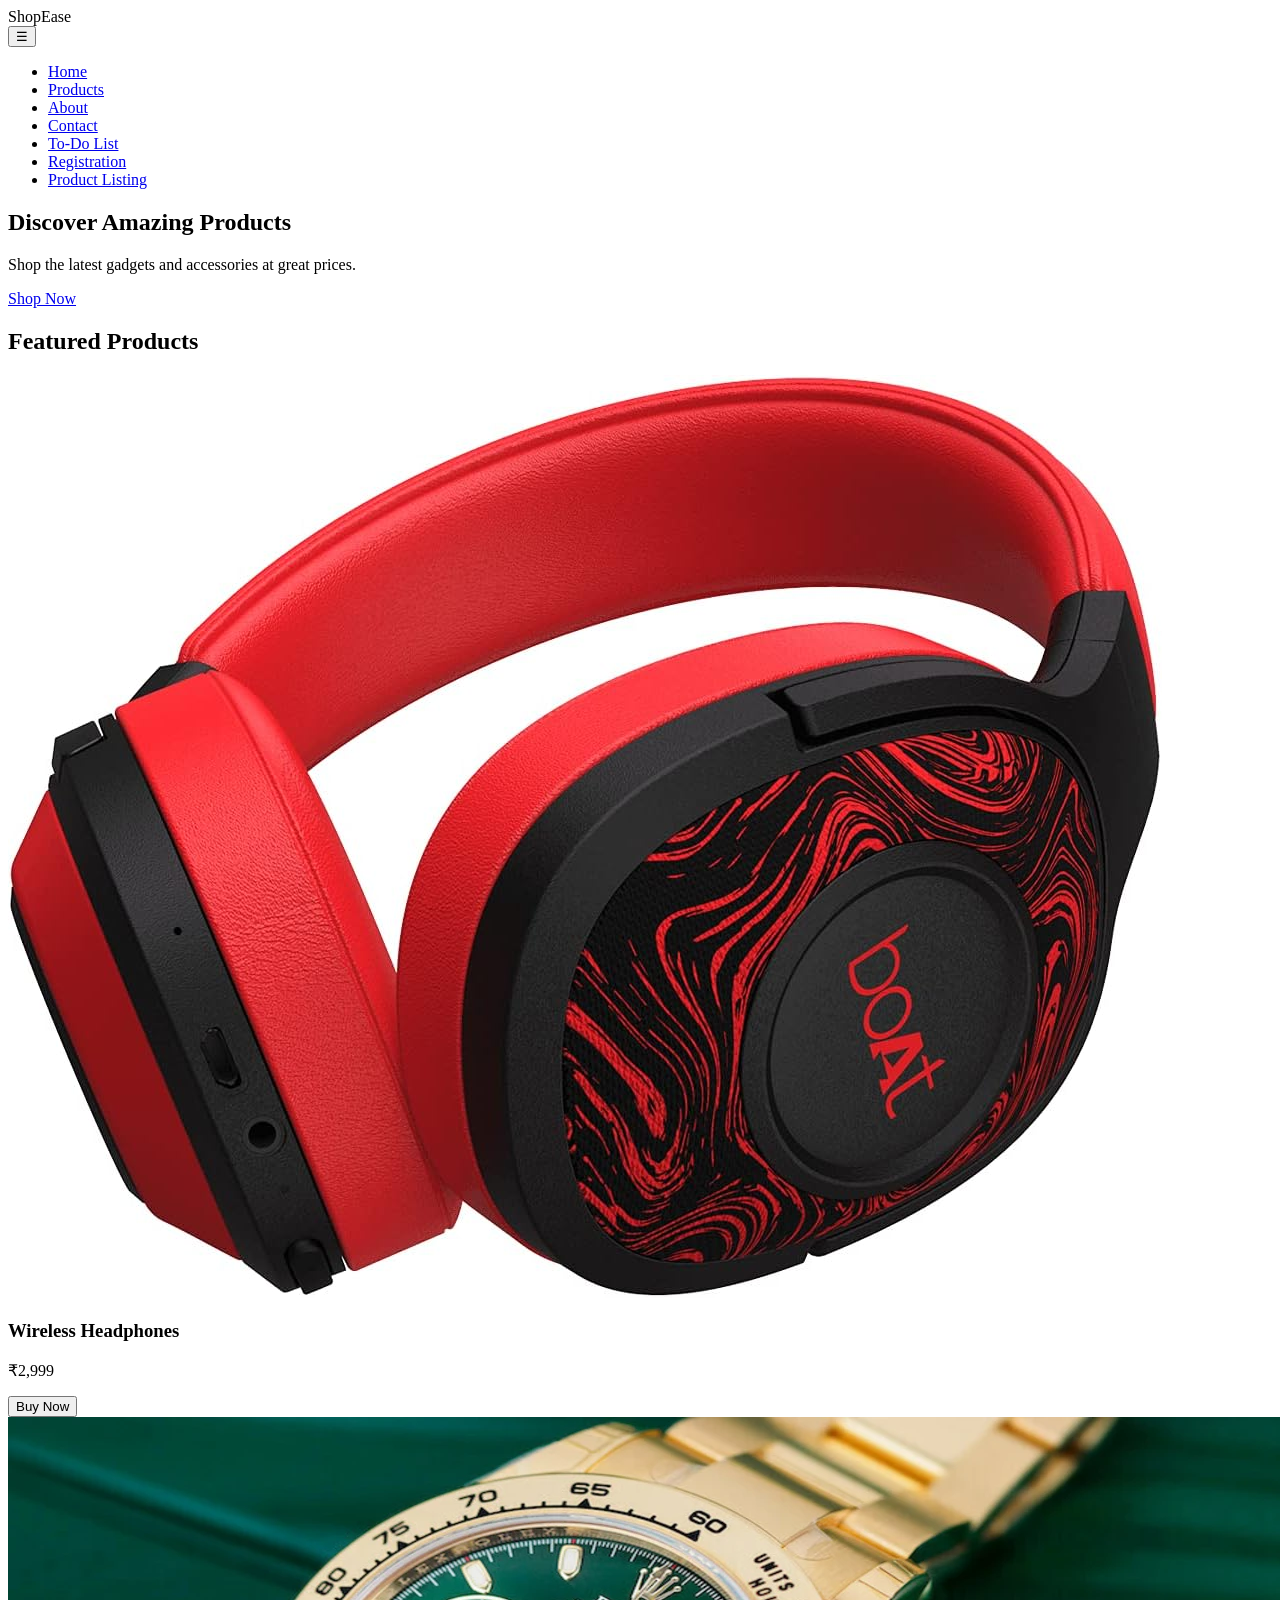
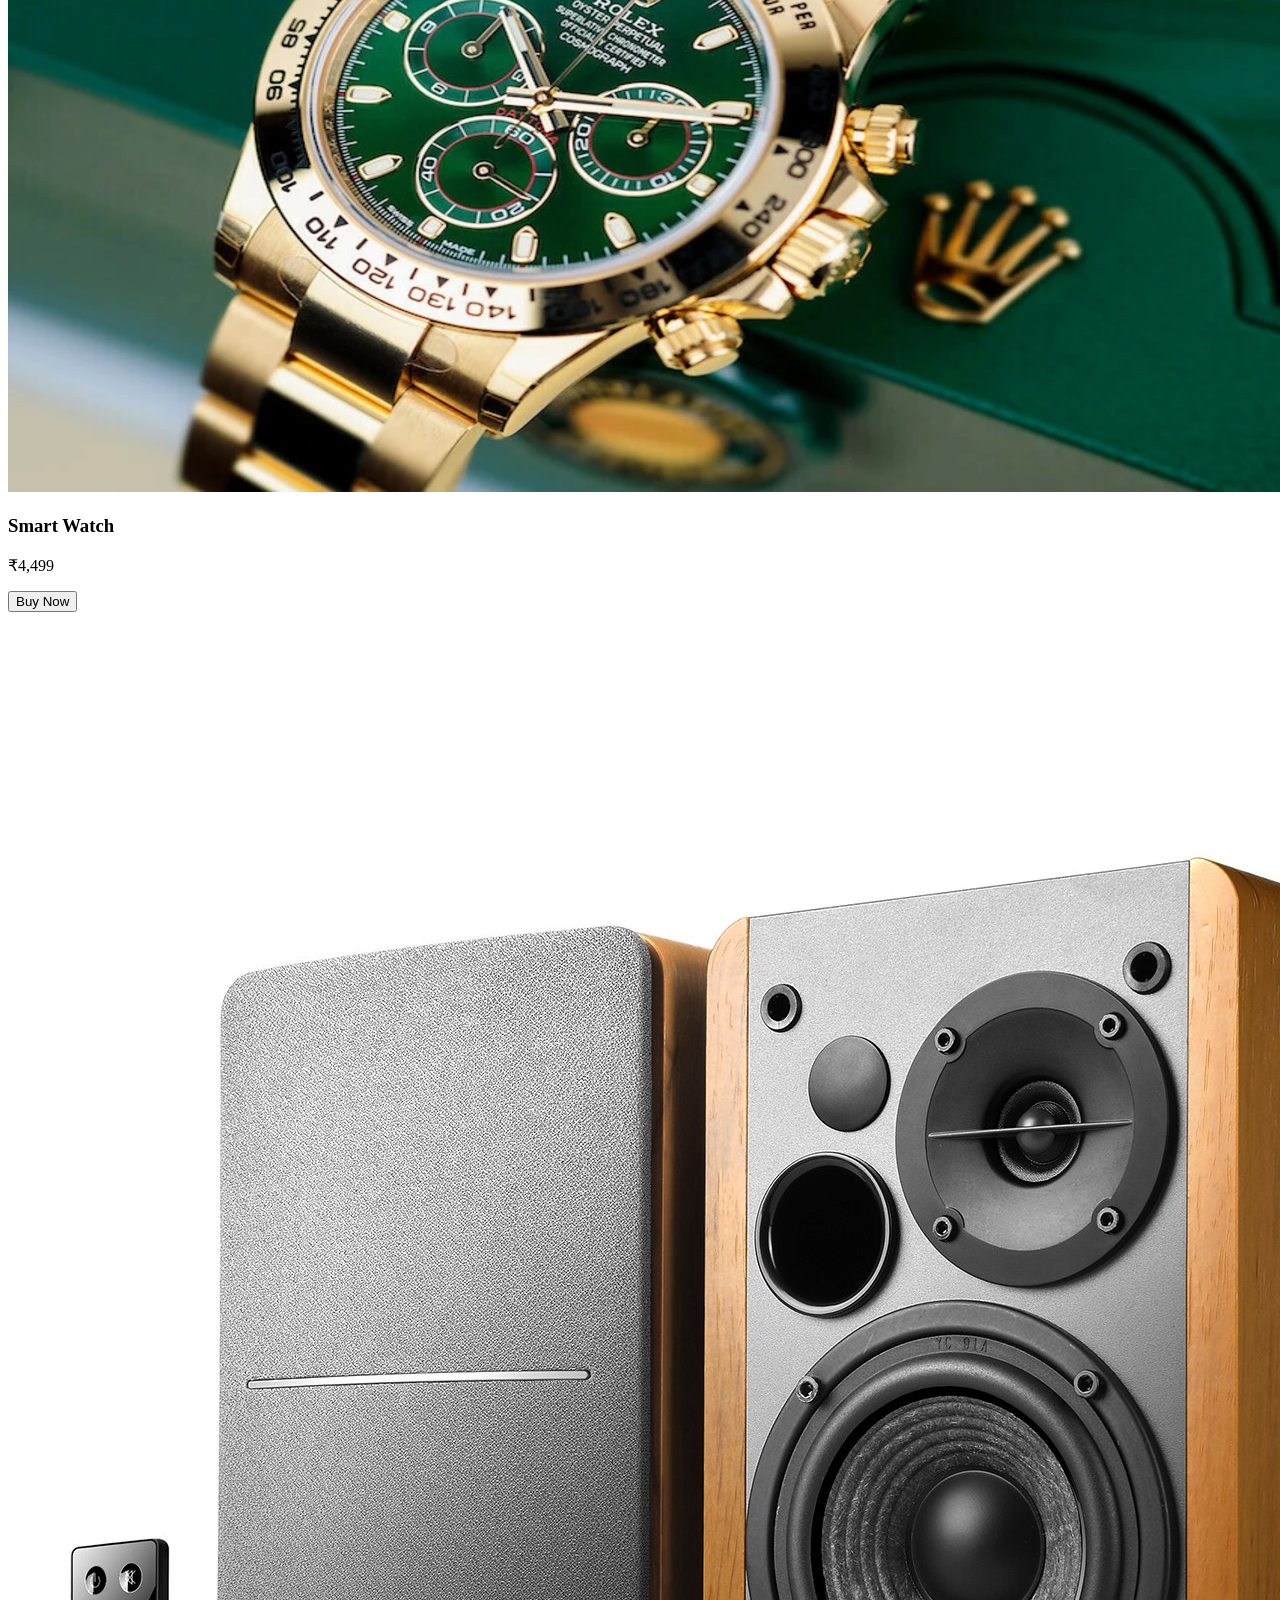
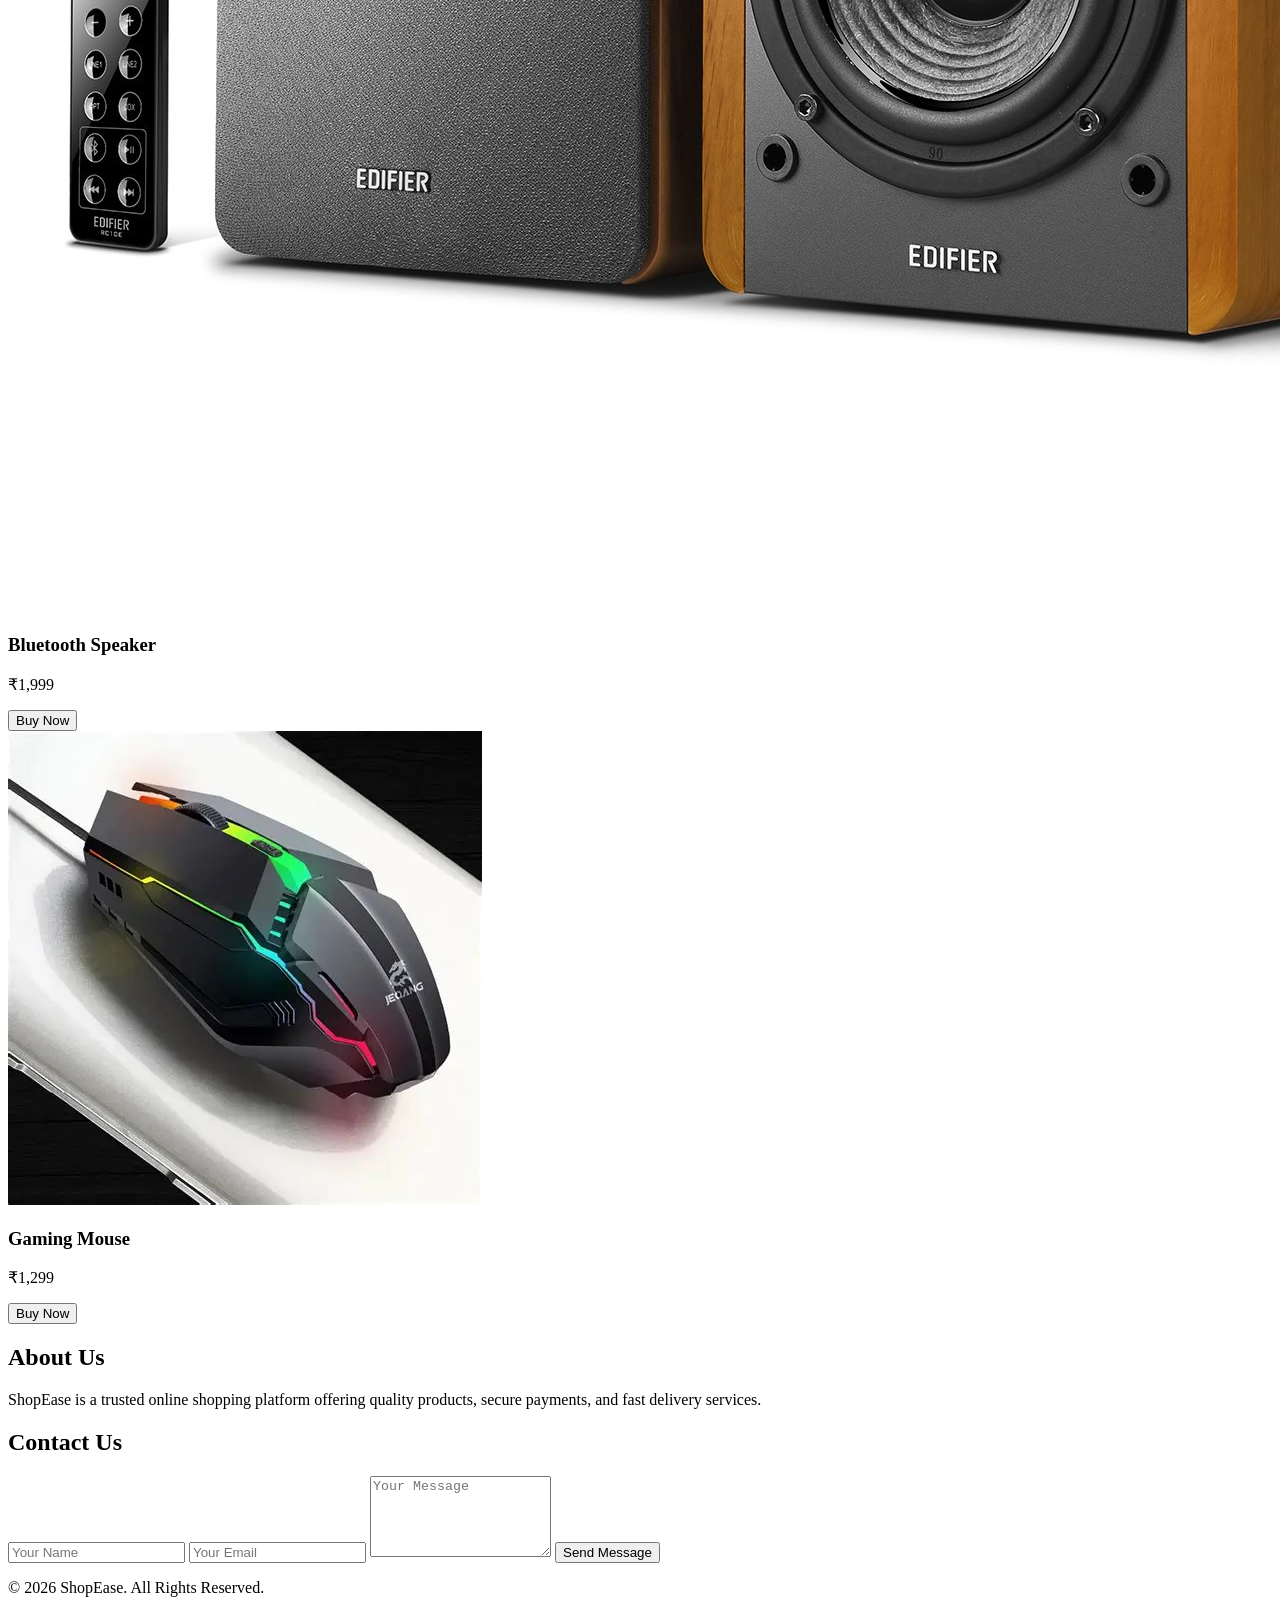
==== index.html @ f372c489 "Rename Page.html to index.html" ====
<!DOCTYPE html>
<html lang="en">
<head>
    <meta charset="UTF-8">
    <meta name="viewport" content="width=device-width, initial-scale=1.0">
    <title>ShopEase</title>
    <link rel="stylesheet" href="style.css">
</head>
<body>

    <!-- Header -->
    <header>
        <div class="logo">ShopEase</div>

        <button class="menu-btn">☰</button>

        <nav>
            <ul class="nav-links">
                <li><a href="#home">Home</a></li>
                <li><a href="#products">Products</a></li>
                <li><a href="#about">About</a></li>
                <li><a href="#contact">Contact</a></li>
                 <li><a href="Todo.html" class="todo-btn" >To-Do List</a></li><!--target="_blank" use
                 when we new tab serate tab for this -->
                <li><a href="register.html" class="register-btn">Registration</a></li>
                <li><a href="product.html" class="register-btn">Product Listing</a></li>
            </ul>
        </nav>
    </header>

    <!-- Hero Section -->
    <section class="hero" id="home">
        <h1>Discover Amazing Products</h1>
        <p>Shop the latest gadgets and accessories at great prices.</p>
        <a href="#products" class="btn">Shop Now</a>
    </section>

    <!-- Featured Products -->
    <section class="products" id="products">
        <h2>Featured Products</h2>

        <div class="product-grid">

            <div class="card">
                <img src="headphone.jpg">
                <h3>Wireless Headphones</h3>
                <p>₹2,999</p>
                <button>Buy Now</button>
            </div>

            <div class="card">
                <img src="watch.webp" alt="Watch">
                <h3>Smart Watch</h3>
                <p>₹4,499</p>
                <button>Buy Now</button>
            </div>

            <div class="card">
                <img src="speaker.jpg" alt="Speaker">
                <h3>Bluetooth Speaker</h3>
                <p>₹1,999</p>
                <button>Buy Now</button>
            </div>

            <div class="card">
                <img src="mouse.webp" alt="Mouse">
                <h3>Gaming Mouse</h3>
                <p>₹1,299</p>
                <button>Buy Now</button>
            </div>

        </div>
    </section>

    <!-- About -->
    <section class="about" id="about">
        <h2>About Us</h2>
        <p>
            ShopEase is a trusted online shopping platform offering quality
            products, secure payments, and fast delivery services.
        </p>
    </section>

    <!-- Contact -->
    <section class="contact" id="contact">
        <h2>Contact Us</h2>

        <form id="contactForm">
            <input type="text" id="name" placeholder="Your Name" required>

            <input type="email" id="email" placeholder="Your Email" required>

            <textarea id="message" rows="5" placeholder="Your Message"></textarea>

            <button type="submit">Send Message</button>
        </form>
    </section>

    <!-- Footer -->
    <footer>
        <p>&copy; 2026 ShopEase. All Rights Reserved.</p>
    </footer>

    <script src="controler.js"></script>
</body>
</html>
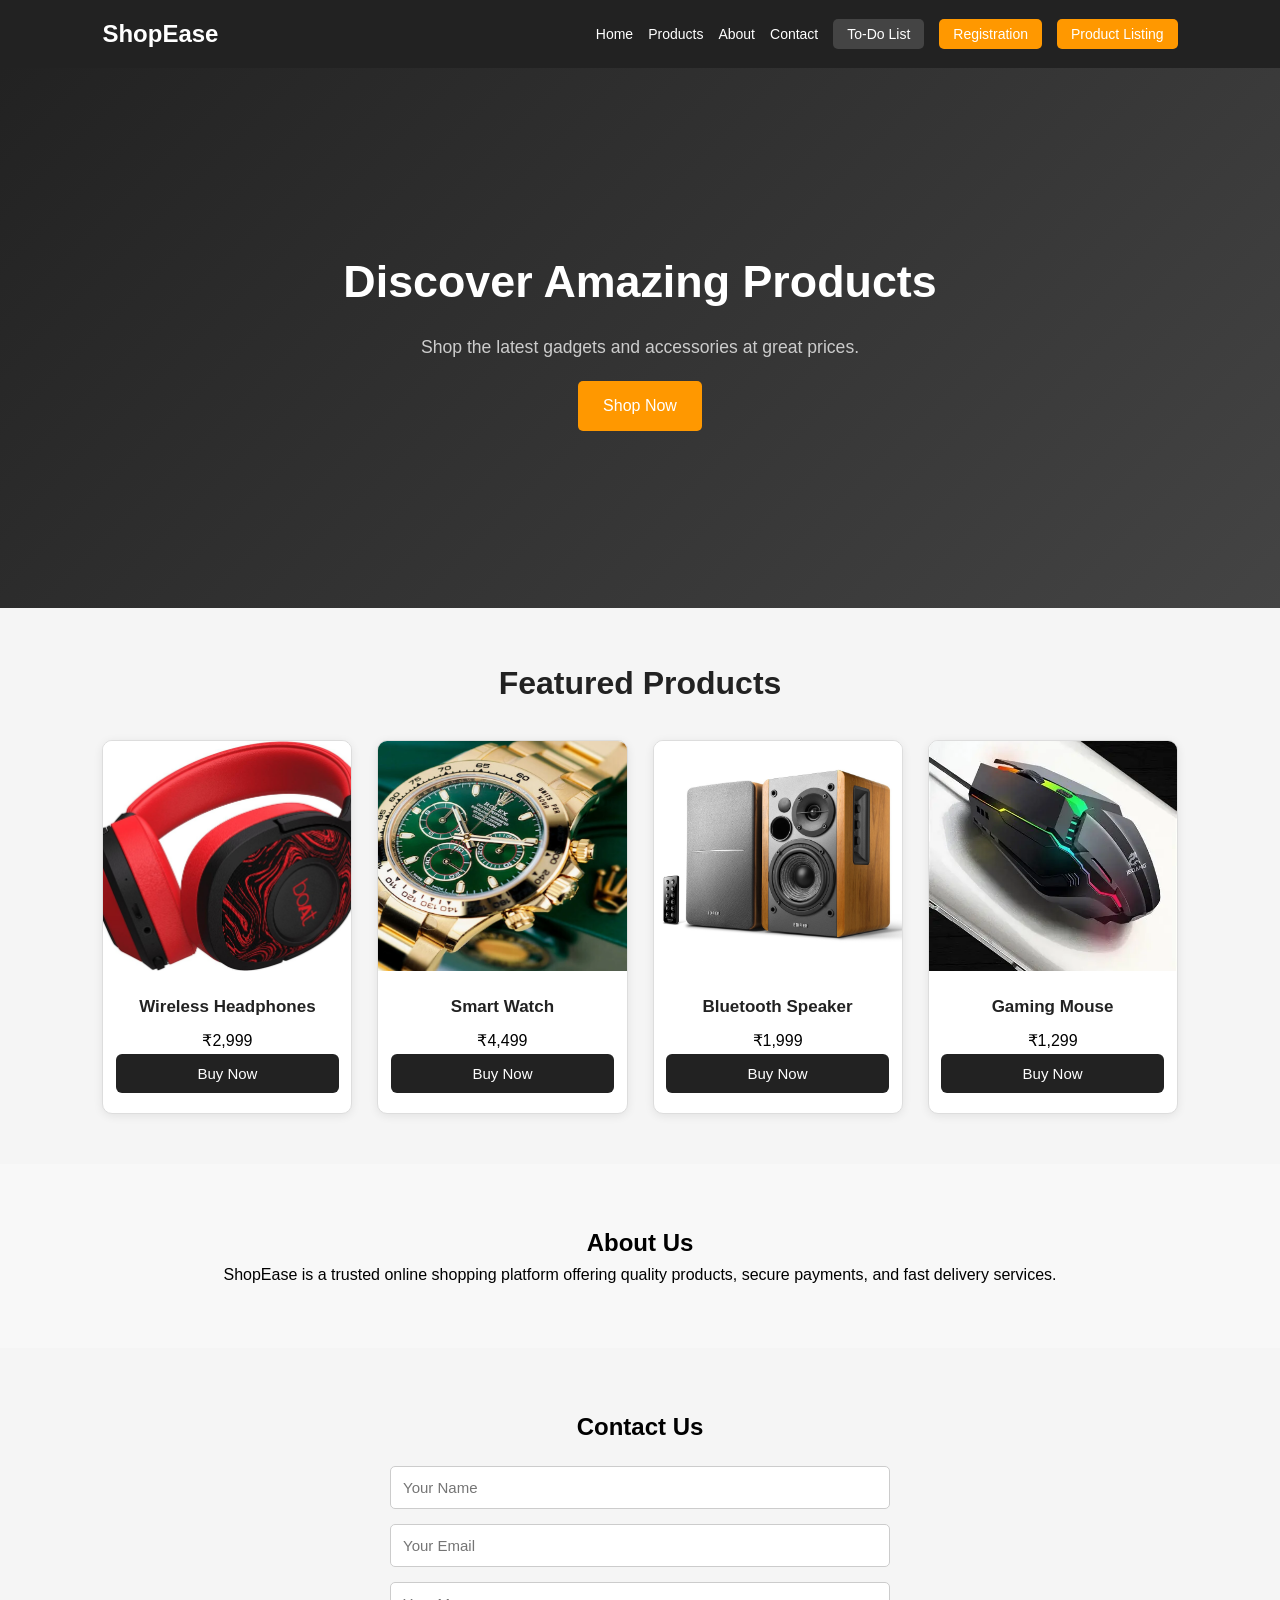
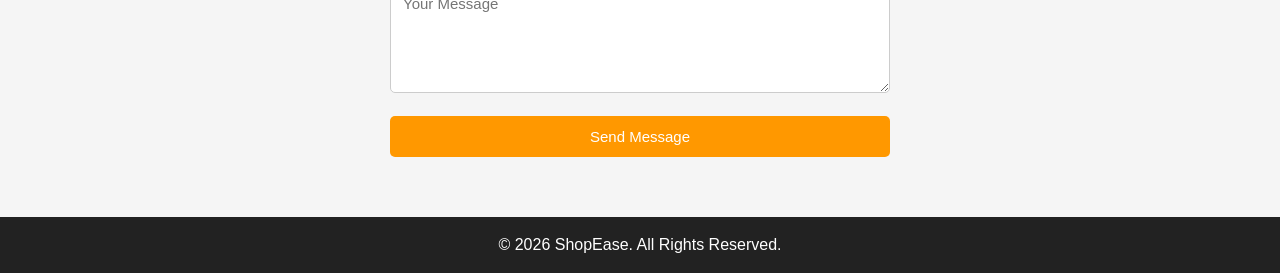
==== commit 2d778fbe: "Update index.html" ====
--- a/index.html
+++ b/index.html
@@ -4,7 +4,7 @@
     <meta charset="UTF-8">
     <meta name="viewport" content="width=device-width, initial-scale=1.0">
     <title>ShopEase</title>
-    <link rel="stylesheet" href="style.css">
+    <link rel="stylesheet" href="Style.css">
 </head>
 <body>
 
--- a/Style.css
+++ b/Style.css
@@ -0,0 +1,756 @@
+/* =============================================================
+   STYLE.CSS — My Store
+   Sections:
+     1.  Global Reset
+     2.  Header & Navigation
+     3.  Hero Section
+     4.  Search & Filter  ← newly added
+     5.  Product Grid & Cards
+     6.  About Section
+     7.  Contact Form
+     8.  Registration Page
+     9.  Success Page
+     10. To-Do Page
+     11. Footer
+     12. Mobile Responsive
+   ============================================================= */
+
+
+/* -------------------------------------------------------------
+   1. GLOBAL RESET
+   ------------------------------------------------------------- */
+
+* {
+    margin: 0;
+    padding: 0;
+    box-sizing: border-box;
+    font-family: Arial, sans-serif;
+}
+
+html {
+    scroll-behavior: smooth;
+}
+
+body {
+    line-height: 1.6;
+    min-height: 100vh;
+    display: flex;
+    flex-direction: column;
+    background: #f5f5f5;
+}
+
+
+/* -------------------------------------------------------------
+   2. HEADER & NAVIGATION
+   ------------------------------------------------------------- */
+
+header {
+    background: #222;
+    color: #fff;
+    padding: 15px 8%;
+    display: flex;
+    justify-content: space-between;
+    align-items: center;
+    position: sticky;
+    top: 0;
+    z-index: 1000;
+}
+
+.logo {
+    font-size: 24px;
+    font-weight: bold;
+    color: #fff;
+}
+
+.nav-links {
+    display: flex;
+    list-style: none;
+    gap: 5px;
+    align-items: center;
+    flex-wrap: wrap;
+}
+
+.nav-links li {
+    margin-left: 10px;
+}
+
+.nav-links a {
+    text-decoration: none;
+    color: white;
+    font-size: 14px;
+    transition: color 0.3s;
+}
+
+.nav-links a:hover {
+    color: #ff9800;
+}
+
+/* Register button */
+.register-btn {
+    background: #ff9800;
+    color: white !important;
+    padding: 7px 14px;
+    border-radius: 5px;
+}
+
+.register-btn:hover {
+    background: #e68900;
+    color: white !important;
+}
+
+/* Todo, Product Listing, Cart nav buttons */
+.todo-btn,
+.product-btn,
+.cart-btn {
+    background: #444;
+    color: white !important;
+    padding: 7px 14px;
+    border-radius: 5px;
+}
+
+.todo-btn:hover,
+.product-btn:hover,
+.cart-btn:hover {
+    background: #ff9800;
+    color: white !important;
+}
+
+/* Hamburger button (hidden on desktop) */
+.menu-btn {
+    display: none;
+    background: none;
+    border: none;
+    color: white;
+    font-size: 24px;
+    cursor: pointer;
+}
+
+
+/* -------------------------------------------------------------
+   3. HERO SECTION
+   ------------------------------------------------------------- */
+
+.hero {
+    height: 60vh;
+    background: linear-gradient(135deg, #222 0%, #444 100%);
+    display: flex;
+    flex-direction: column;
+    justify-content: center;
+    align-items: center;
+    text-align: center;
+    padding: 20px;
+    color: #fff;
+}
+
+.hero h1 {
+    font-size: 2.8rem;
+    margin-bottom: 15px;
+    color: #fff;
+}
+
+.hero p {
+    font-size: 1.1rem;
+    color: #ccc;
+    margin-bottom: 20px;
+}
+
+.btn {
+    background: #ff9800;
+    color: white;
+    padding: 12px 25px;
+    text-decoration: none;
+    border-radius: 5px;
+    display: inline-block;
+    transition: 0.3s;
+}
+
+.btn:hover {
+    background: #e68900;
+}
+
+
+/* -------------------------------------------------------------
+   4. SEARCH & FILTER SECTION
+   The main bug fix — this section had NO styles at all.
+   ------------------------------------------------------------- */
+
+.search-section {
+    display: flex;
+    justify-content: center;
+    align-items: center;
+    gap: 15px;
+    padding: 30px 8%;
+    background: #fff;
+    border-bottom: 1px solid #e0e0e0;
+    flex-wrap: wrap;
+}
+
+/* Search input */
+.search-section input[type="text"] {
+    width: 380px;
+    max-width: 100%;
+    padding: 12px 18px;
+    font-size: 15px;
+    border: 2px solid #ddd;
+    border-radius: 8px;
+    outline: none;
+    transition: border-color 0.3s, box-shadow 0.3s;
+    background: #fafafa;
+    color: #222;
+}
+
+.search-section input[type="text"]::placeholder {
+    color: #aaa;
+}
+
+.search-section input[type="text"]:focus {
+    border-color: #ff9800;
+    box-shadow: 0 0 0 3px rgba(255, 152, 0, 0.15);
+    background: #fff;
+}
+
+/* Category dropdown */
+.search-section select {
+    width: 200px;
+    max-width: 100%;
+    padding: 12px 16px;
+    font-size: 15px;
+    border: 2px solid #ddd;
+    border-radius: 8px;
+    outline: none;
+    cursor: pointer;
+    background: #fafafa;
+    color: #222;
+    appearance: none;
+    -webkit-appearance: none;
+    background-image: url("data:image/svg+xml,%3Csvg xmlns='http://www.w3.org/2000/svg' width='12' height='12' viewBox='0 0 12 12'%3E%3Cpath fill='%23666' d='M6 8L1 3h10z'/%3E%3C/svg%3E");
+    background-repeat: no-repeat;
+    background-position: right 14px center;
+    padding-right: 36px;
+    transition: border-color 0.3s, box-shadow 0.3s;
+}
+
+.search-section select:focus {
+    border-color: #ff9800;
+    box-shadow: 0 0 0 3px rgba(255, 152, 0, 0.15);
+    background-color: #fff;
+}
+
+
+/* -------------------------------------------------------------
+   5. PRODUCT GRID & CARDS
+   Fixed: these were inside @media(max-width:768px) by mistake,
+   so they only applied on mobile. Now correctly at global scope.
+   ------------------------------------------------------------- */
+
+.products {
+    padding: 50px 8%;
+    flex: 1;
+}
+
+.products h2 {
+    text-align: center;
+    margin-bottom: 30px;
+    font-size: 32px;
+    color: #222;
+}
+
+.product-grid {
+    display: grid;
+    grid-template-columns: repeat(auto-fit, minmax(250px, 1fr));
+    gap: 25px;
+}
+
+/* Product Card */
+.card {
+    background: #fff;
+    border: 1px solid #ddd;
+    border-radius: 10px;
+    text-align: center;
+    overflow: hidden;
+    transition: transform 0.3s, box-shadow 0.3s;
+    box-shadow: 0 2px 10px rgba(0, 0, 0, 0.08);
+}
+
+.card:hover {
+    transform: translateY(-8px);
+    box-shadow: 0 10px 25px rgba(0, 0, 0, 0.15);
+}
+
+/* Product Image */
+.card img {
+    width: 100%;
+    height: 230px;
+    object-fit: cover;
+}
+
+/* Product Name */
+.card h3 {
+    margin: 15px 10px 8px;
+    color: #222;
+    font-size: 17px;
+}
+
+/* Product Price */
+.price {
+    color: #ff5722;
+    font-size: 22px;
+    font-weight: bold;
+    margin-bottom: 10px;
+}
+
+/* Category Badge */
+.category {
+    display: inline-block;
+    background: #007bff;
+    color: #fff;
+    padding: 5px 14px;
+    border-radius: 20px;
+    font-size: 13px;
+    margin-bottom: 15px;
+}
+
+/* Add to Cart Button */
+.card button {
+    width: 90%;
+    margin-bottom: 20px;
+    padding: 11px;
+    background: #222;
+    color: #fff;
+    border: none;
+    border-radius: 6px;
+    cursor: pointer;
+    font-size: 15px;
+    transition: background 0.3s;
+}
+
+.card button:hover {
+    background: #ff9800;
+}
+
+
+/* -------------------------------------------------------------
+   6. ABOUT SECTION
+   ------------------------------------------------------------- */
+
+.about {
+    background: #f8f8f8;
+    padding: 60px 8%;
+    text-align: center;
+}
+
+
+/* -------------------------------------------------------------
+   7. CONTACT FORM
+   ------------------------------------------------------------- */
+
+.contact {
+    padding: 60px 8%;
+}
+
+.contact h2 {
+    text-align: center;
+    margin-bottom: 20px;
+}
+
+form {
+    max-width: 500px;
+    margin: auto;
+}
+
+input:not([type="radio"]),
+textarea {
+    width: 100%;
+    padding: 12px;
+    margin-bottom: 15px;
+    border: 1px solid #ccc;
+    border-radius: 5px;
+    font-size: 15px;
+    outline: none;
+    transition: border-color 0.3s;
+}
+
+input:not([type="radio"]):focus,
+textarea:focus {
+    border-color: #ff9800;
+}
+
+form button {
+    width: 100%;
+    padding: 12px;
+    background: #ff9800;
+    color: white;
+    border: none;
+    border-radius: 5px;
+    cursor: pointer;
+    font-size: 15px;
+    transition: background 0.3s;
+}
+
+form button:hover {
+    background: #e68900;
+}
+
+
+/* -------------------------------------------------------------
+   8. REGISTRATION PAGE
+   ------------------------------------------------------------- */
+
+.form-container {
+    max-width: 600px;
+    width: 90%;
+    margin: 40px auto;
+    background: #fff;
+    padding: 30px;
+    border-radius: 10px;
+    box-shadow: 0 0 10px rgba(0, 0, 0, 0.1);
+}
+
+.form-container h2 {
+    text-align: center;
+    margin-bottom: 25px;
+    color: #222;
+}
+
+.form-group {
+    margin-bottom: 15px;
+}
+
+.form-group label {
+    display: block;
+    margin-bottom: 5px;
+    font-weight: bold;
+    color: #333;
+}
+
+.form-group input,
+.form-group select {
+    width: 100%;
+    padding: 10px;
+    border: 1px solid #ccc;
+    border-radius: 5px;
+    font-size: 15px;
+    outline: none;
+    transition: border-color 0.3s;
+}
+
+.form-group input:focus,
+.form-group select:focus {
+    border-color: #ff9800;
+}
+
+.submit-btn {
+    width: 100%;
+    padding: 12px;
+    background: #ff9800;
+    color: white;
+    border: none;
+    border-radius: 5px;
+    cursor: pointer;
+    font-size: 15px;
+    transition: background 0.3s;
+}
+
+.submit-btn:hover {
+    background: #e68900;
+}
+
+/* Validation error text */
+.error {
+    color: red;
+    font-size: 13px;
+    margin-top: 3px;
+}
+
+/* Gender radio buttons */
+.gender-group {
+    display: flex;
+    gap: 20px;
+    align-items: center;
+}
+
+.gender-group label {
+    display: flex;
+    align-items: center;
+    gap: 5px;
+    font-weight: normal;
+}
+
+.gender-group input[type="radio"] {
+    width: auto;
+    margin: 0;
+}
+
+
+/* -------------------------------------------------------------
+   9. SUCCESS PAGE
+   ------------------------------------------------------------- */
+
+.success-page {
+    flex: 1;
+    display: flex;
+    justify-content: center;
+    align-items: center;
+    padding: 40px 20px;
+}
+
+.form-container p {
+    margin: 15px 0;
+    font-size: 18px;
+}
+
+.form-container strong {
+    color: #222;
+}
+
+.home-btn-container {
+    text-align: center;
+    margin-top: 30px;
+}
+
+
+/* -------------------------------------------------------------
+   10. TO-DO PAGE
+   ------------------------------------------------------------- */
+
+.todo-container {
+    max-width: 1000px;
+    width: 90%;
+    margin: 40px auto;
+    background: #fff;
+    padding: 30px;
+    border-radius: 10px;
+    box-shadow: 0 0 10px rgba(0, 0, 0, 0.1);
+}
+
+.todo-container h1 {
+    text-align: center;
+    margin-bottom: 25px;
+    color: #222;
+}
+
+/* Input row */
+.input-section {
+    display: flex;
+    gap: 10px;
+    margin-bottom: 15px;
+}
+
+.input-section input {
+    flex: 1;
+    padding: 12px;
+    border: 1px solid #ccc;
+    border-radius: 5px;
+    font-size: 16px;
+    outline: none;
+    transition: border-color 0.3s;
+}
+
+.input-section input:focus {
+    border-color: #ff9800;
+}
+
+.input-section button {
+    padding: 12px 20px;
+    background: #ff9800;
+    color: white;
+    border: none;
+    border-radius: 5px;
+    cursor: pointer;
+    font-size: 15px;
+    transition: background 0.3s;
+}
+
+.input-section button:hover {
+    background: #e68900;
+}
+
+/* Error message */
+#error {
+    color: red;
+    font-size: 14px;
+    margin-bottom: 15px;
+}
+
+/* Two-column layout */
+.task-sections {
+    display: grid;
+    grid-template-columns: 1fr 1fr;
+    gap: 20px;
+    margin-top: 20px;
+}
+
+.pending,
+.completed {
+    background: #f8f8f8;
+    padding: 20px;
+    border-radius: 10px;
+    border: 1px solid #ddd;
+}
+
+.pending h2 {
+    color: #ff9800;
+    margin-bottom: 15px;
+}
+
+.completed h2 {
+    color: #28a745;
+    margin-bottom: 15px;
+}
+
+.pending ul,
+.completed ul {
+    list-style: none;
+}
+
+.pending li,
+.completed li {
+    background: #fff;
+    border: 1px solid #ddd;
+    border-radius: 5px;
+    padding: 10px;
+    margin-bottom: 10px;
+    display: flex;
+    justify-content: space-between;
+    align-items: center;
+    gap: 10px;
+}
+
+.completed li span {
+    text-decoration: line-through;
+    color: gray;
+}
+
+/* Action buttons */
+.actions {
+    display: flex;
+    gap: 5px;
+    flex-shrink: 0;
+}
+
+.actions button {
+    border: none;
+    padding: 6px 10px;
+    color: white;
+    border-radius: 4px;
+    cursor: pointer;
+    font-size: 13px;
+    transition: background 0.3s;
+}
+
+.edit     { background: #007bff; }
+.complete { background: #28a745; }
+.delete   { background: #dc3545; }
+
+.edit:hover     { background: #0056b3; }
+.complete:hover { background: #218838; }
+.delete:hover   { background: #c82333; }
+
+
+/* -------------------------------------------------------------
+   11. FOOTER
+   ------------------------------------------------------------- */
+
+footer {
+    background: #222;
+    color: white;
+    text-align: center;
+    padding: 15px;
+    margin-top: auto;
+}
+
+
+/* -------------------------------------------------------------
+   12. MOBILE RESPONSIVE
+   Fixed: removed all incorrectly nested @media blocks.
+   Each section now has its own clean @media query.
+   ------------------------------------------------------------- */
+
+@media (max-width: 768px) {
+
+    /* --- Header --- */
+    .menu-btn {
+        display: block;
+    }
+
+    .nav-links {
+        display: none;
+        flex-direction: column;
+        position: absolute;
+        top: 60px;
+        right: 0;
+        width: 200px;
+        background: #222;
+        padding: 20px;
+        gap: 0;
+    }
+
+    .nav-links.active {
+        display: flex;
+    }
+
+    .nav-links li {
+        margin: 8px 0;
+    }
+
+    /* --- Hero --- */
+    .hero h1 {
+        font-size: 2rem;
+    }
+
+    /* --- Search & Filter --- */
+    .search-section {
+        flex-direction: column;
+        padding: 20px 5%;
+        gap: 12px;
+    }
+
+    .search-section input[type="text"],
+    .search-section select {
+        width: 100%;
+    }
+
+    /* --- Product Grid --- */
+    .product-grid {
+        grid-template-columns: 1fr;
+    }
+
+    .products h2 {
+        font-size: 26px;
+    }
+
+    /* --- Registration --- */
+    .form-container {
+        width: 95%;
+        margin: 20px auto;
+        padding: 20px;
+    }
+
+    .gender-group {
+        gap: 10px;
+    }
+
+    /* --- To-Do --- */
+    .task-sections {
+        grid-template-columns: 1fr;
+    }
+
+    .input-section {
+        flex-direction: column;
+    }
+
+    .input-section button {
+        width: 100%;
+    }
+
+    .pending li,
+    .completed li {
+        flex-direction: column;
+        align-items: flex-start;
+    }
+
+    .actions {
+        width: 100%;
+        flex-wrap: wrap;
+    }
+}
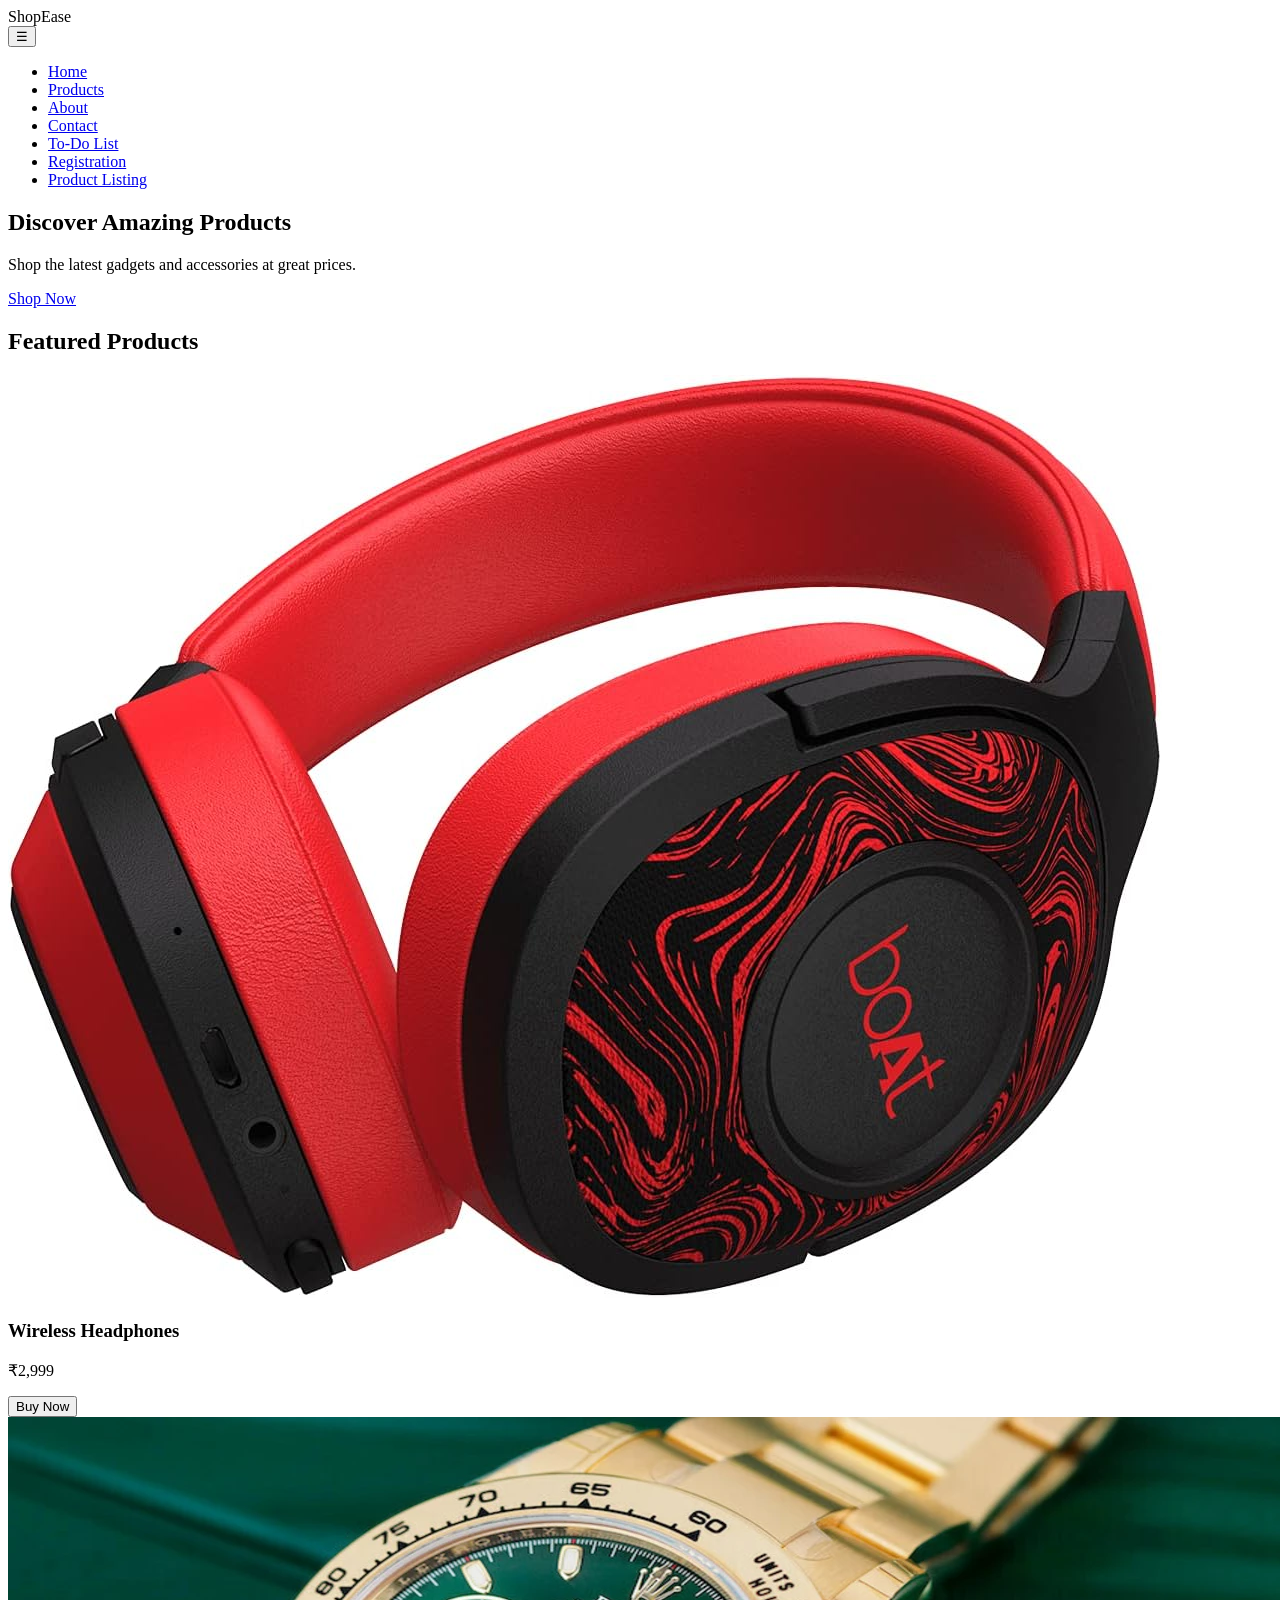
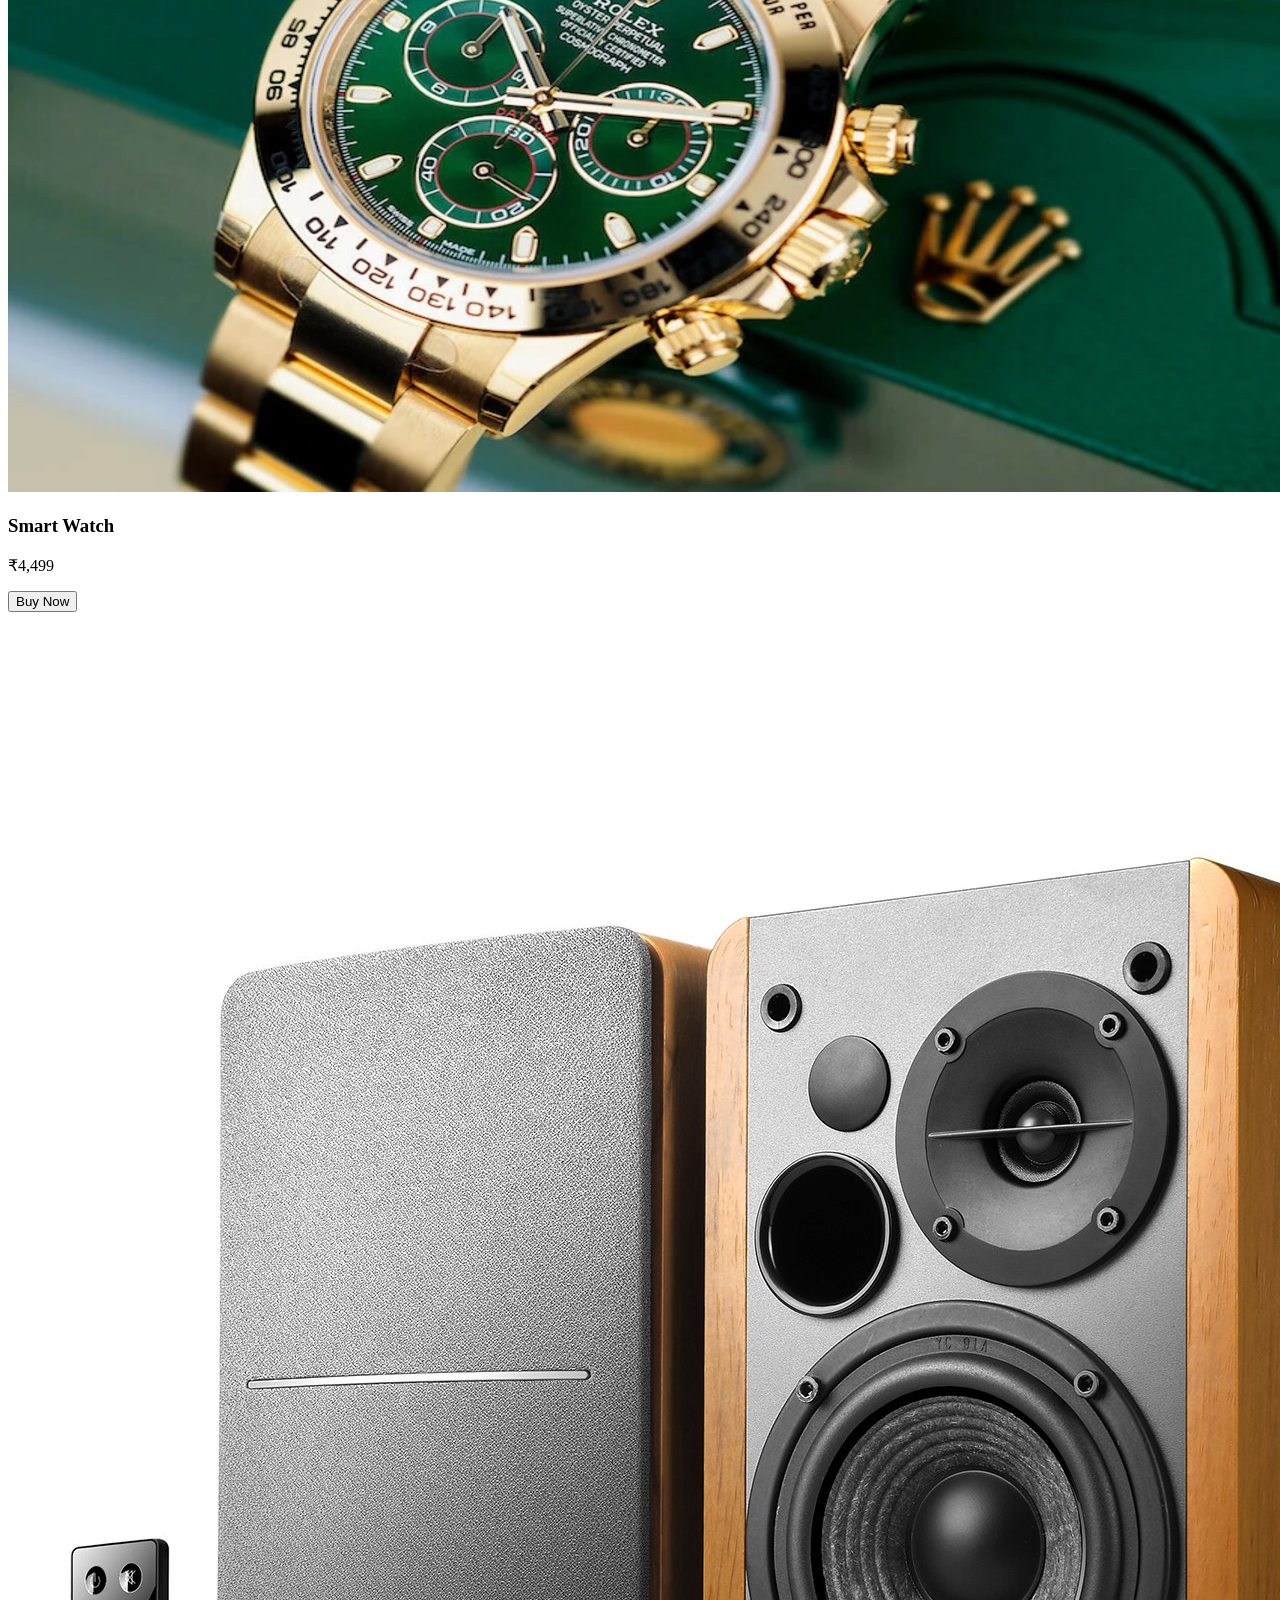
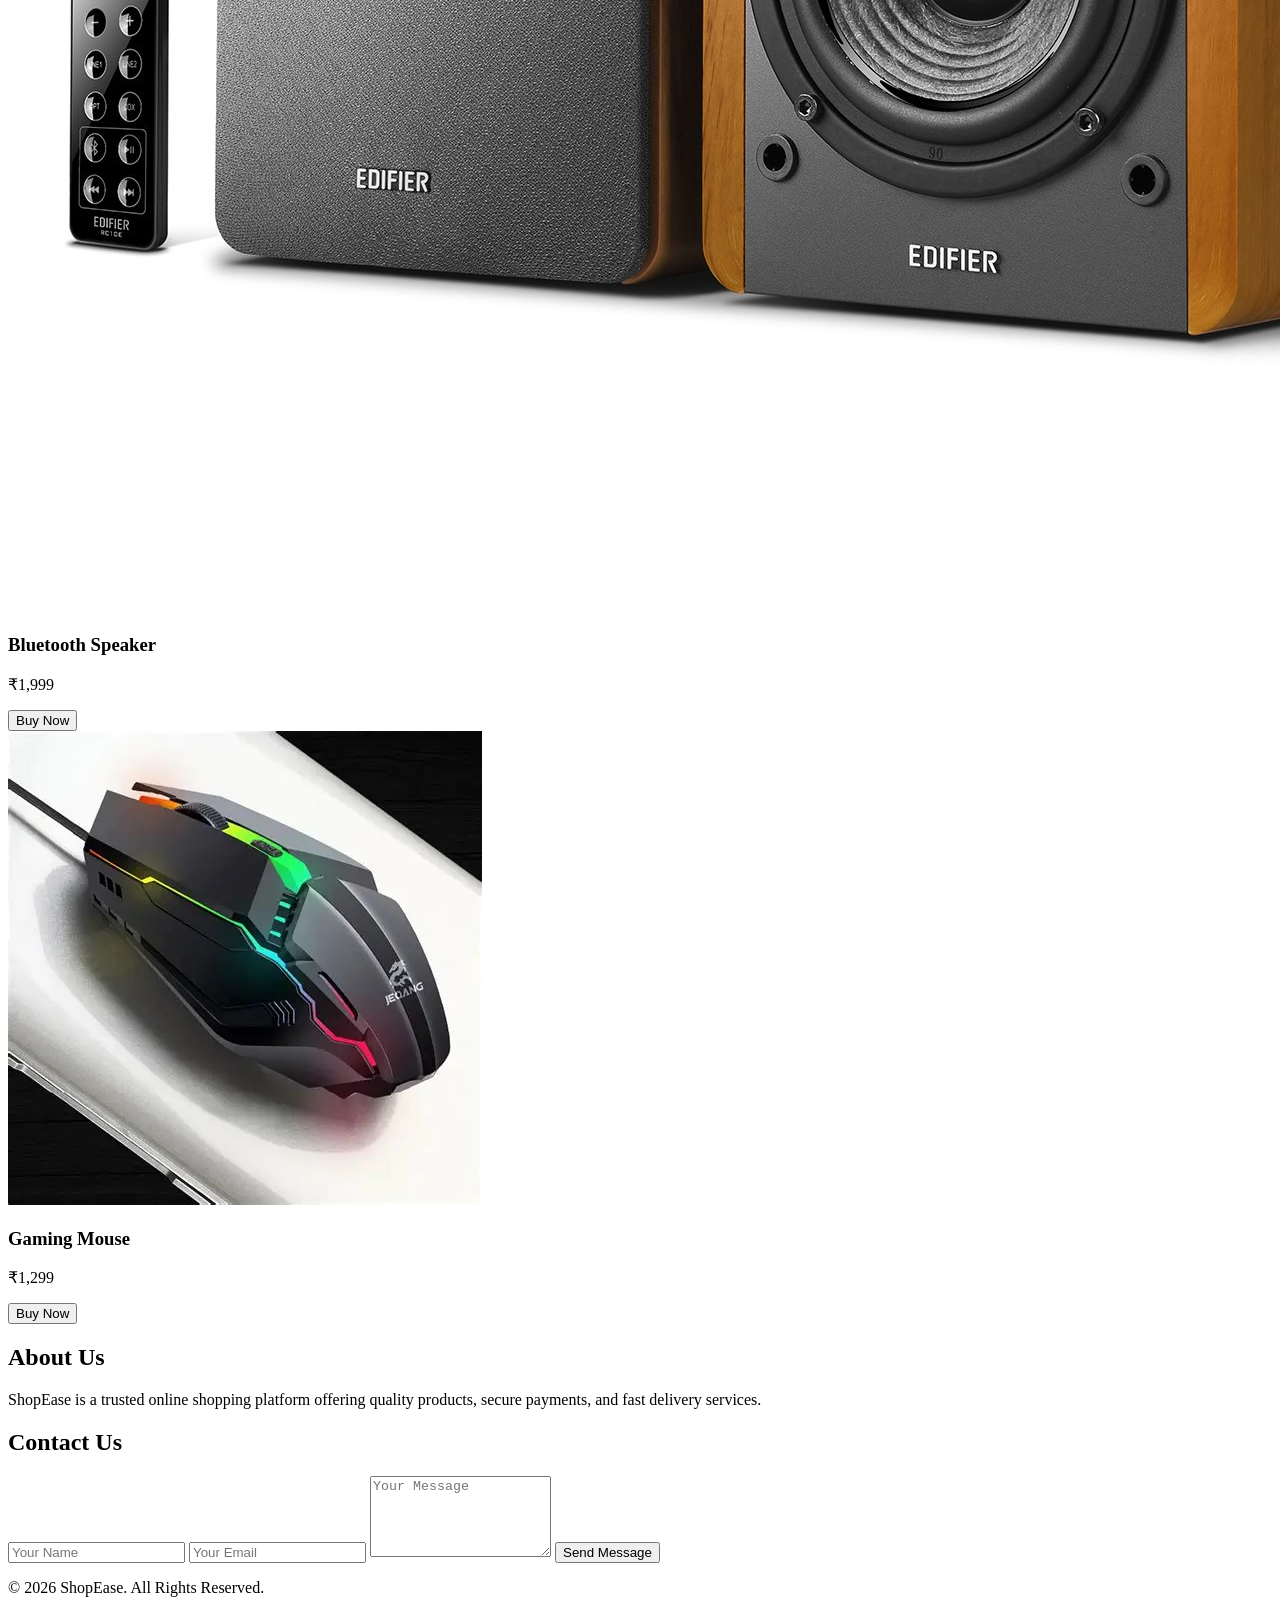
==== commit a593d067: "Update index.html" ====
--- a/index.html
+++ b/index.html
@@ -4,7 +4,7 @@
     <meta charset="UTF-8">
     <meta name="viewport" content="width=device-width, initial-scale=1.0">
     <title>ShopEase</title>
-    <link rel="stylesheet" href="Style.css">
+    <link rel="stylesheet" href="style.css">
 </head>
 <body>
 
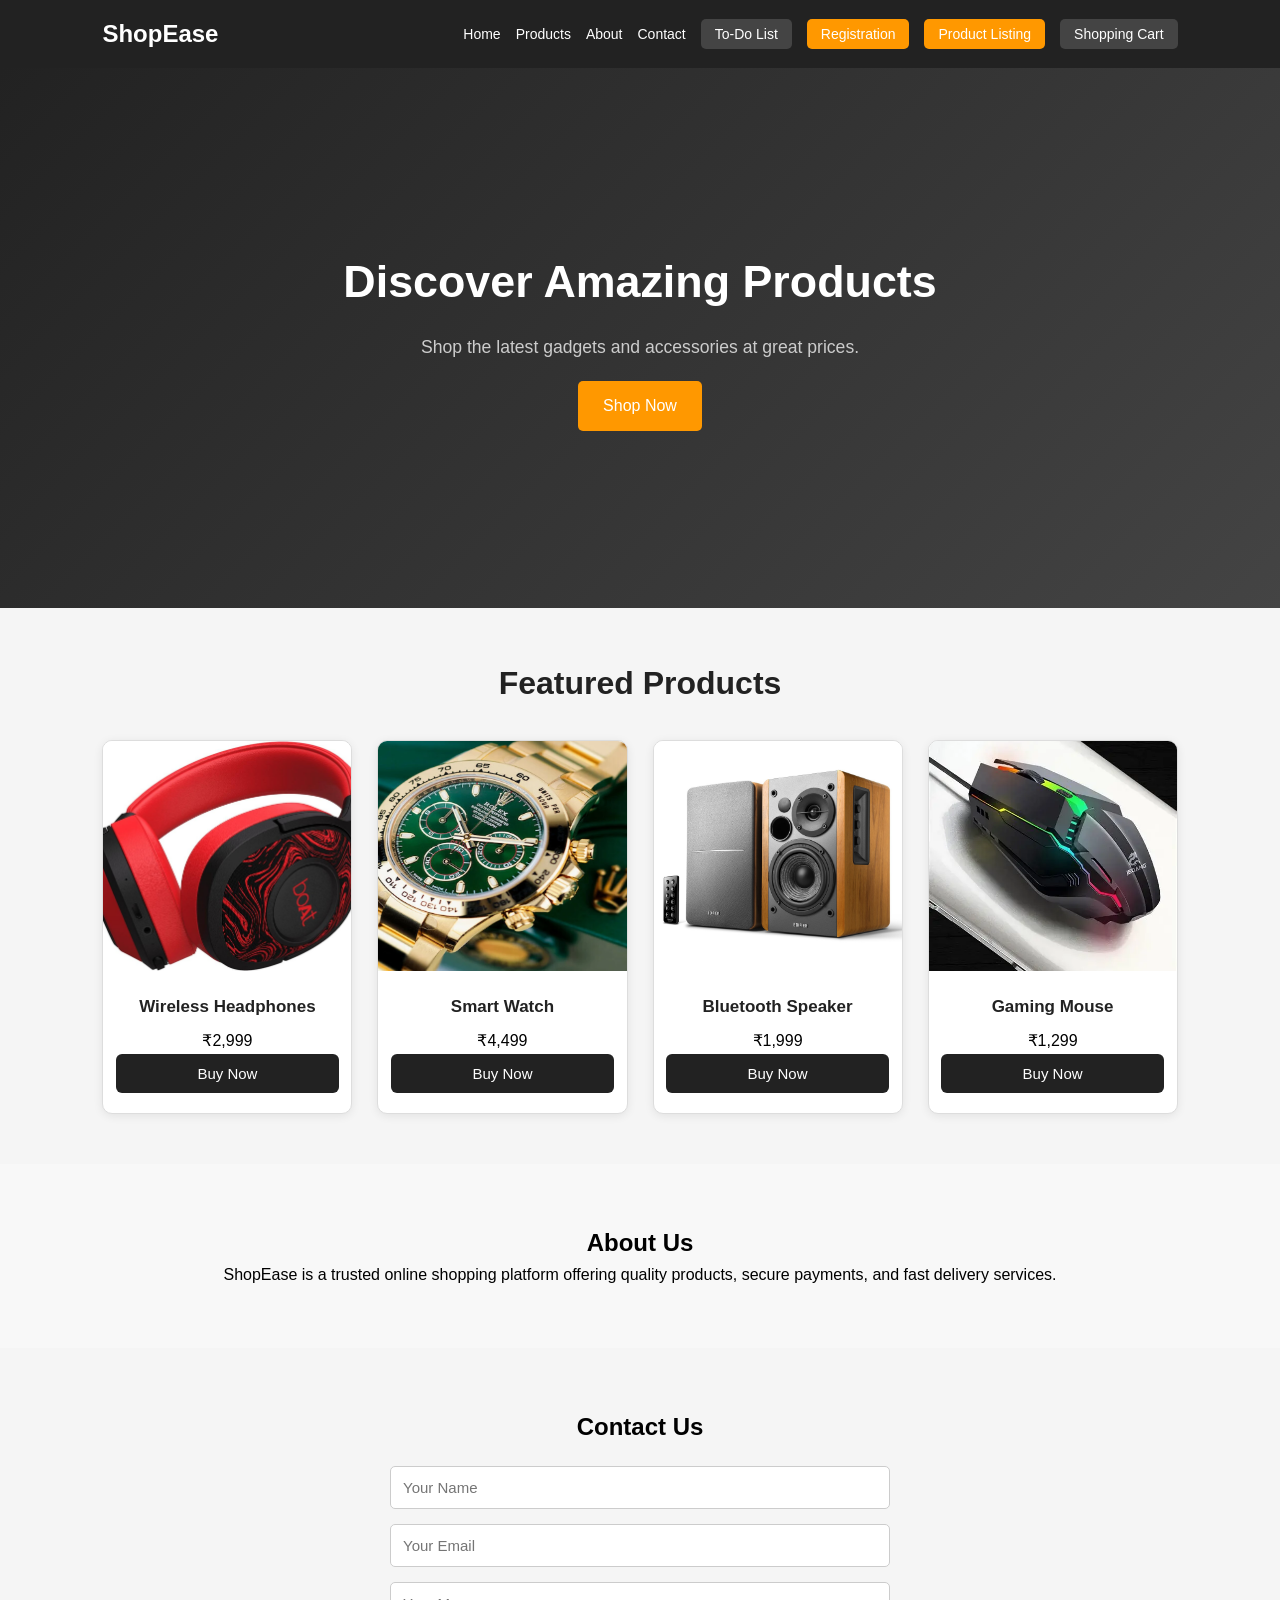
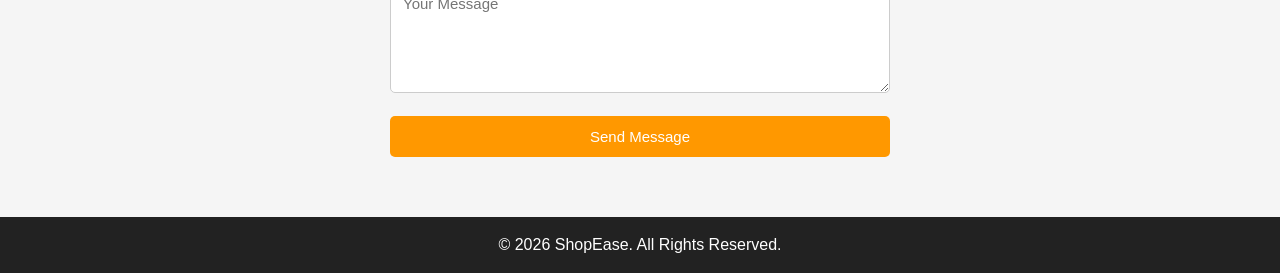
==== commit eb782282: "Update index.html" ====
--- a/index.html
+++ b/index.html
@@ -24,6 +24,7 @@
                  when we new tab serate tab for this -->
                 <li><a href="register.html" class="register-btn">Registration</a></li>
                 <li><a href="product.html" class="register-btn">Product Listing</a></li>
+                <li><a href="cart.html"     class="cart-btn">Shopping Cart</a></li>
             </ul>
         </nav>
     </header>
--- a/style.css
+++ b/style.css
@@ -0,0 +1,1124 @@
+/* =============================================================
+   STYLE.CSS — My Store
+   Sections:
+     1.  Global Reset
+     2.  Header & Navigation
+     3.  Hero Section
+     4.  Search & Filter
+     5.  Product Grid & Cards
+     6.  About Section
+     7.  Contact Form
+     8.  Registration Page
+     9.  Success Page
+     10. To-Do Page
+     11. Footer
+     12. Shopping Cart Page  ← NEW
+     13. Mobile Responsive
+   ============================================================= */
+
+
+/* -------------------------------------------------------------
+   1. GLOBAL RESET
+   ------------------------------------------------------------- */
+
+* {
+    margin: 0;
+    padding: 0;
+    box-sizing: border-box;
+    font-family: Arial, sans-serif;
+}
+
+html {
+    scroll-behavior: smooth;
+}
+
+body {
+    line-height: 1.6;
+    min-height: 100vh;
+    display: flex;
+    flex-direction: column;
+    background: #f5f5f5;
+}
+
+
+/* -------------------------------------------------------------
+   2. HEADER & NAVIGATION
+   ------------------------------------------------------------- */
+
+header {
+    background: #222;
+    color: #fff;
+    padding: 15px 8%;
+    display: flex;
+    justify-content: space-between;
+    align-items: center;
+    position: sticky;
+    top: 0;
+    z-index: 1000;
+}
+
+.logo {
+    font-size: 24px;
+    font-weight: bold;
+    color: #fff;
+}
+
+.nav-links {
+    display: flex;
+    list-style: none;
+    gap: 5px;
+    align-items: center;
+    flex-wrap: wrap;
+}
+
+.nav-links li {
+    margin-left: 10px;
+}
+
+.nav-links a {
+    text-decoration: none;
+    color: white;
+    font-size: 14px;
+    transition: color 0.3s;
+}
+
+.nav-links a:hover {
+    color: #ff9800;
+}
+
+/* Register button */
+.register-btn {
+    background: #ff9800;
+    color: white !important;
+    padding: 7px 14px;
+    border-radius: 5px;
+}
+
+.register-btn:hover {
+    background: #e68900;
+    color: white !important;
+}
+
+/* Todo, Product Listing, Cart nav buttons */
+.todo-btn,
+.product-btn,
+.cart-btn {
+    background: #444;
+    color: white !important;
+    padding: 7px 14px;
+    border-radius: 5px;
+}
+
+.todo-btn:hover,
+.product-btn:hover,
+.cart-btn:hover {
+    background: #ff9800;
+    color: white !important;
+}
+
+/* Hamburger button (hidden on desktop) */
+.menu-btn {
+    display: none;
+    background: none;
+    border: none;
+    color: white;
+    font-size: 24px;
+    cursor: pointer;
+}
+
+
+/* -------------------------------------------------------------
+   3. HERO SECTION
+   ------------------------------------------------------------- */
+
+.hero {
+    height: 60vh;
+    background: linear-gradient(135deg, #222 0%, #444 100%);
+    display: flex;
+    flex-direction: column;
+    justify-content: center;
+    align-items: center;
+    text-align: center;
+    padding: 20px;
+    color: #fff;
+}
+
+.hero h1 {
+    font-size: 2.8rem;
+    margin-bottom: 15px;
+    color: #fff;
+}
+
+.hero p {
+    font-size: 1.1rem;
+    color: #ccc;
+    margin-bottom: 20px;
+}
+
+.btn {
+    background: #ff9800;
+    color: white;
+    padding: 12px 25px;
+    text-decoration: none;
+    border-radius: 5px;
+    display: inline-block;
+    transition: 0.3s;
+}
+
+.btn:hover {
+    background: #e68900;
+}
+
+
+/* -------------------------------------------------------------
+   4. SEARCH & FILTER SECTION
+   ------------------------------------------------------------- */
+
+.search-section {
+    display: flex;
+    justify-content: center;
+    align-items: center;
+    gap: 15px;
+    padding: 30px 8%;
+    background: #fff;
+    border-bottom: 1px solid #e0e0e0;
+    flex-wrap: wrap;
+}
+
+/* Search input */
+.search-section input[type="text"] {
+    width: 380px;
+    max-width: 100%;
+    padding: 12px 18px;
+    font-size: 15px;
+    border: 2px solid #ddd;
+    border-radius: 8px;
+    outline: none;
+    transition: border-color 0.3s, box-shadow 0.3s;
+    background: #fafafa;
+    color: #222;
+}
+
+.search-section input[type="text"]::placeholder {
+    color: #aaa;
+}
+
+.search-section input[type="text"]:focus {
+    border-color: #ff9800;
+    box-shadow: 0 0 0 3px rgba(255, 152, 0, 0.15);
+    background: #fff;
+}
+
+/* Category dropdown */
+.search-section select {
+    width: 200px;
+    max-width: 100%;
+    padding: 12px 16px;
+    font-size: 15px;
+    border: 2px solid #ddd;
+    border-radius: 8px;
+    outline: none;
+    cursor: pointer;
+    background: #fafafa;
+    color: #222;
+    appearance: none;
+    -webkit-appearance: none;
+    background-image: url("data:image/svg+xml,%3Csvg xmlns='http://www.w3.org/2000/svg' width='12' height='12' viewBox='0 0 12 12'%3E%3Cpath fill='%23666' d='M6 8L1 3h10z'/%3E%3C/svg%3E");
+    background-repeat: no-repeat;
+    background-position: right 14px center;
+    padding-right: 36px;
+    transition: border-color 0.3s, box-shadow 0.3s;
+}
+
+.search-section select:focus {
+    border-color: #ff9800;
+    box-shadow: 0 0 0 3px rgba(255, 152, 0, 0.15);
+    background-color: #fff;
+}
+
+
+/* -------------------------------------------------------------
+   5. PRODUCT GRID & CARDS
+   ------------------------------------------------------------- */
+
+.products {
+    padding: 50px 8%;
+    flex: 1;
+}
+
+.products h2 {
+    text-align: center;
+    margin-bottom: 30px;
+    font-size: 32px;
+    color: #222;
+}
+
+.product-grid {
+    display: grid;
+    grid-template-columns: repeat(auto-fit, minmax(250px, 1fr));
+    gap: 25px;
+}
+
+/* Product Card */
+.card {
+    background: #fff;
+    border: 1px solid #ddd;
+    border-radius: 10px;
+    text-align: center;
+    overflow: hidden;
+    transition: transform 0.3s, box-shadow 0.3s;
+    box-shadow: 0 2px 10px rgba(0, 0, 0, 0.08);
+}
+
+.card:hover {
+    transform: translateY(-8px);
+    box-shadow: 0 10px 25px rgba(0, 0, 0, 0.15);
+}
+
+/* Product Image */
+.card img {
+    width: 100%;
+    height: 230px;
+    object-fit: cover;
+}
+
+/* Product Name */
+.card h3 {
+    margin: 15px 10px 8px;
+    color: #222;
+    font-size: 17px;
+}
+
+/* Product Price */
+.price {
+    color: #ff5722;
+    font-size: 22px;
+    font-weight: bold;
+    margin-bottom: 10px;
+}
+
+/* Category Badge */
+.category {
+    display: inline-block;
+    background: #007bff;
+    color: #fff;
+    padding: 5px 14px;
+    border-radius: 20px;
+    font-size: 13px;
+    margin-bottom: 15px;
+}
+
+/* Add to Cart Button */
+.card button {
+    width: 90%;
+    margin-bottom: 20px;
+    padding: 11px;
+    background: #222;
+    color: #fff;
+    border: none;
+    border-radius: 6px;
+    cursor: pointer;
+    font-size: 15px;
+    transition: background 0.3s;
+}
+
+.card button:hover {
+    background: #ff9800;
+}
+
+
+/* -------------------------------------------------------------
+   6. ABOUT SECTION
+   ------------------------------------------------------------- */
+
+.about {
+    background: #f8f8f8;
+    padding: 60px 8%;
+    text-align: center;
+}
+
+
+/* -------------------------------------------------------------
+   7. CONTACT FORM
+   ------------------------------------------------------------- */
+
+.contact {
+    padding: 60px 8%;
+}
+
+.contact h2 {
+    text-align: center;
+    margin-bottom: 20px;
+}
+
+form {
+    max-width: 500px;
+    margin: auto;
+}
+
+input:not([type="radio"]),
+textarea {
+    width: 100%;
+    padding: 12px;
+    margin-bottom: 15px;
+    border: 1px solid #ccc;
+    border-radius: 5px;
+    font-size: 15px;
+    outline: none;
+    transition: border-color 0.3s;
+}
+
+input:not([type="radio"]):focus,
+textarea:focus {
+    border-color: #ff9800;
+}
+
+form button {
+    width: 100%;
+    padding: 12px;
+    background: #ff9800;
+    color: white;
+    border: none;
+    border-radius: 5px;
+    cursor: pointer;
+    font-size: 15px;
+    transition: background 0.3s;
+}
+
+form button:hover {
+    background: #e68900;
+}
+
+
+/* -------------------------------------------------------------
+   8. REGISTRATION PAGE
+   ------------------------------------------------------------- */
+
+.form-container {
+    max-width: 600px;
+    width: 90%;
+    margin: 40px auto;
+    background: #fff;
+    padding: 30px;
+    border-radius: 10px;
+    box-shadow: 0 0 10px rgba(0, 0, 0, 0.1);
+}
+
+.form-container h2 {
+    text-align: center;
+    margin-bottom: 25px;
+    color: #222;
+}
+
+.form-group {
+    margin-bottom: 15px;
+}
+
+.form-group label {
+    display: block;
+    margin-bottom: 5px;
+    font-weight: bold;
+    color: #333;
+}
+
+.form-group input,
+.form-group select {
+    width: 100%;
+    padding: 10px;
+    border: 1px solid #ccc;
+    border-radius: 5px;
+    font-size: 15px;
+    outline: none;
+    transition: border-color 0.3s;
+}
+
+.form-group input:focus,
+.form-group select:focus {
+    border-color: #ff9800;
+}
+
+.submit-btn {
+    width: 100%;
+    padding: 12px;
+    background: #ff9800;
+    color: white;
+    border: none;
+    border-radius: 5px;
+    cursor: pointer;
+    font-size: 15px;
+    transition: background 0.3s;
+}
+
+.submit-btn:hover {
+    background: #e68900;
+}
+
+/* Validation error text */
+.error {
+    color: red;
+    font-size: 13px;
+    margin-top: 3px;
+}
+
+/* Gender radio buttons */
+.gender-group {
+    display: flex;
+    gap: 20px;
+    align-items: center;
+}
+
+.gender-group label {
+    display: flex;
+    align-items: center;
+    gap: 5px;
+    font-weight: normal;
+}
+
+.gender-group input[type="radio"] {
+    width: auto;
+    margin: 0;
+}
+
+
+/* -------------------------------------------------------------
+   9. SUCCESS PAGE
+   ------------------------------------------------------------- */
+
+.success-page {
+    flex: 1;
+    display: flex;
+    justify-content: center;
+    align-items: center;
+    padding: 40px 20px;
+}
+
+.form-container p {
+    margin: 15px 0;
+    font-size: 18px;
+}
+
+.form-container strong {
+    color: #222;
+}
+
+.home-btn-container {
+    text-align: center;
+    margin-top: 30px;
+}
+
+
+/* -------------------------------------------------------------
+   10. TO-DO PAGE
+   ------------------------------------------------------------- */
+
+.todo-container {
+    max-width: 1000px;
+    width: 90%;
+    margin: 40px auto;
+    background: #fff;
+    padding: 30px;
+    border-radius: 10px;
+    box-shadow: 0 0 10px rgba(0, 0, 0, 0.1);
+}
+
+.todo-container h1 {
+    text-align: center;
+    margin-bottom: 25px;
+    color: #222;
+}
+
+/* Input row */
+.input-section {
+    display: flex;
+    gap: 10px;
+    margin-bottom: 15px;
+}
+
+.input-section input {
+    flex: 1;
+    padding: 12px;
+    border: 1px solid #ccc;
+    border-radius: 5px;
+    font-size: 16px;
+    outline: none;
+    transition: border-color 0.3s;
+}
+
+.input-section input:focus {
+    border-color: #ff9800;
+}
+
+.input-section button {
+    padding: 12px 20px;
+    background: #ff9800;
+    color: white;
+    border: none;
+    border-radius: 5px;
+    cursor: pointer;
+    font-size: 15px;
+    transition: background 0.3s;
+}
+
+.input-section button:hover {
+    background: #e68900;
+}
+
+/* Error message */
+#error {
+    color: red;
+    font-size: 14px;
+    margin-bottom: 15px;
+}
+
+/* Two-column layout */
+.task-sections {
+    display: grid;
+    grid-template-columns: 1fr 1fr;
+    gap: 20px;
+    margin-top: 20px;
+}
+
+.pending,
+.completed {
+    background: #f8f8f8;
+    padding: 20px;
+    border-radius: 10px;
+    border: 1px solid #ddd;
+}
+
+.pending h2 {
+    color: #ff9800;
+    margin-bottom: 15px;
+}
+
+.completed h2 {
+    color: #28a745;
+    margin-bottom: 15px;
+}
+
+.pending ul,
+.completed ul {
+    list-style: none;
+}
+
+.pending li,
+.completed li {
+    background: #fff;
+    border: 1px solid #ddd;
+    border-radius: 5px;
+    padding: 10px;
+    margin-bottom: 10px;
+    display: flex;
+    justify-content: space-between;
+    align-items: center;
+    gap: 10px;
+}
+
+.completed li span {
+    text-decoration: line-through;
+    color: gray;
+}
+
+/* Action buttons */
+.actions {
+    display: flex;
+    gap: 5px;
+    flex-shrink: 0;
+}
+
+.actions button {
+    border: none;
+    padding: 6px 10px;
+    color: white;
+    border-radius: 4px;
+    cursor: pointer;
+    font-size: 13px;
+    transition: background 0.3s;
+}
+
+.edit     { background: #007bff; }
+.complete { background: #28a745; }
+.delete   { background: #dc3545; }
+
+.edit:hover     { background: #0056b3; }
+.complete:hover { background: #218838; }
+.delete:hover   { background: #c82333; }
+
+
+/* -------------------------------------------------------------
+   11. FOOTER
+   ------------------------------------------------------------- */
+
+footer {
+    background: #222;
+    color: white;
+    text-align: center;
+    padding: 15px;
+    margin-top: auto;
+}
+
+
+/* =============================================================
+   12. SHOPPING CART PAGE  ← NEW SECTION
+   ============================================================= */
+
+/* --- Cart Hero Banner --- */
+.cart-hero {
+    background: linear-gradient(135deg, #1a1a2e 0%, #16213e 50%, #0f3460 100%);
+    color: #fff;
+    text-align: center;
+    padding: 50px 20px 40px;
+}
+
+.cart-hero h1 {
+    font-size: 2.2rem;
+    margin-bottom: 8px;
+}
+
+.cart-hero p {
+    color: #bbb;
+    font-size: 15px;
+}
+
+/* --- Two-column layout: items LEFT, summary RIGHT --- */
+.cart-page {
+    display: flex;
+    gap: 30px;
+    align-items: flex-start;
+    max-width: 1200px;
+    width: 92%;
+    margin: 35px auto 50px;
+    flex: 1;
+}
+
+/* ==========================================
+   LEFT COLUMN — cart item list
+   ========================================== */
+
+.cart-left {
+    flex: 1;
+    background: #fff;
+    border-radius: 12px;
+    box-shadow: 0 2px 12px rgba(0, 0, 0, 0.08);
+    overflow: hidden;
+}
+
+/* Table header row */
+.cart-table-header {
+    display: grid;
+    grid-template-columns: 2.8fr 1fr 1.4fr 1fr 0.6fr;
+    padding: 15px 22px;
+    background: #222;
+    color: #fff;
+    font-size: 13px;
+    font-weight: bold;
+    letter-spacing: 0.5px;
+    text-transform: uppercase;
+}
+
+/* Single cart item row */
+.cart-item {
+    display: grid;
+    grid-template-columns: 2.8fr 1fr 1.4fr 1fr 0.6fr;
+    align-items: center;
+    padding: 18px 22px;
+    border-bottom: 1px solid #f0f0f0;
+    transition: background 0.2s;
+}
+
+.cart-item:last-child {
+    border-bottom: none;
+}
+
+.cart-item:hover {
+    background: #fffbf5;
+}
+
+/* Product cell: image + name + category badge */
+.item-product {
+    display: flex;
+    align-items: center;
+    gap: 14px;
+}
+
+.item-product img {
+    width: 72px;
+    height: 72px;
+    object-fit: cover;
+    border-radius: 10px;
+    border: 1px solid #eee;
+    flex-shrink: 0;
+}
+
+.item-name {
+    font-weight: bold;
+    color: #222;
+    font-size: 15px;
+    margin-bottom: 4px;
+}
+
+.item-category {
+    display: inline-block;
+    background: #e8f4ff;
+    color: #007bff;
+    font-size: 11px;
+    padding: 2px 8px;
+    border-radius: 10px;
+    font-weight: 500;
+}
+
+/* Price cell */
+.item-price {
+    color: #555;
+    font-size: 15px;
+    font-weight: 500;
+}
+
+/* Quantity selector */
+.qty-wrap {
+    display: flex;
+    align-items: center;
+    gap: 8px;
+}
+
+.qty-btn {
+    width: 32px;
+    height: 32px;
+    border: 2px solid #ddd;
+    background: #f8f8f8;
+    border-radius: 8px;
+    font-size: 18px;
+    font-weight: bold;
+    cursor: pointer;
+    transition: all 0.2s;
+    display: flex;
+    align-items: center;
+    justify-content: center;
+    color: #333;
+    line-height: 1;
+}
+
+.qty-btn:hover {
+    background: #ff9800;
+    color: #fff;
+    border-color: #ff9800;
+}
+
+.qty-num {
+    min-width: 32px;
+    text-align: center;
+    font-weight: bold;
+    font-size: 16px;
+    color: #222;
+}
+
+/* Line total */
+.item-total {
+    font-weight: bold;
+    color: #ff5722;
+    font-size: 16px;
+}
+
+/* Remove button */
+.item-remove {
+    background: none;
+    border: 2px solid #ffcdd2;
+    color: #dc3545;
+    font-size: 14px;
+    font-weight: bold;
+    padding: 6px 10px;
+    border-radius: 8px;
+    cursor: pointer;
+    transition: all 0.2s;
+}
+
+.item-remove:hover {
+    background: #dc3545;
+    color: #fff;
+    border-color: #dc3545;
+}
+
+/* Empty cart state */
+.empty-msg {
+    text-align: center;
+    padding: 70px 20px;
+    color: #999;
+}
+
+.empty-msg p {
+    font-size: 22px;
+    margin-bottom: 20px;
+}
+
+.empty-msg .btn {
+    font-size: 15px;
+    padding: 12px 28px;
+}
+
+/* ==========================================
+   RIGHT COLUMN — order summary
+   ========================================== */
+
+.cart-right {
+    width: 320px;
+    flex-shrink: 0;
+    background: #fff;
+    border-radius: 12px;
+    padding: 28px;
+    box-shadow: 0 2px 12px rgba(0, 0, 0, 0.08);
+    position: sticky;
+    top: 90px;  /* stays visible while scrolling */
+}
+
+.cart-right h2 {
+    font-size: 18px;
+    color: #222;
+    margin-bottom: 22px;
+    padding-bottom: 14px;
+    border-bottom: 2px solid #f0f0f0;
+}
+
+/* Summary rows */
+.summary-line {
+    display: flex;
+    justify-content: space-between;
+    align-items: center;
+    margin-bottom: 14px;
+    font-size: 15px;
+    color: #555;
+}
+
+/* Discount row in green */
+.discount-line {
+    color: #28a745;
+    font-weight: 500;
+}
+
+/* Dashed divider before grand total */
+.summary-divider {
+    border: none;
+    border-top: 2px dashed #eee;
+    margin: 16px 0;
+}
+
+/* Grand total row */
+.summary-grand {
+    display: flex;
+    justify-content: space-between;
+    align-items: center;
+    font-size: 20px;
+    font-weight: bold;
+    color: #222;
+    margin-bottom: 24px;
+}
+
+/* Checkout button */
+.checkout-btn {
+    width: 100%;
+    padding: 14px;
+    background: #ff9800;
+    color: #fff;
+    border: none;
+    border-radius: 8px;
+    font-size: 16px;
+    font-weight: bold;
+    cursor: pointer;
+    transition: background 0.3s, transform 0.15s;
+    margin-bottom: 14px;
+    letter-spacing: 0.3px;
+}
+
+.checkout-btn:hover {
+    background: #e68900;
+    transform: translateY(-2px);
+}
+
+.checkout-btn:active {
+    transform: translateY(0);
+}
+
+/* Continue shopping link */
+.continue-link {
+    display: block;
+    text-align: center;
+    color: #888;
+    text-decoration: none;
+    font-size: 14px;
+    transition: color 0.2s;
+}
+
+.continue-link:hover {
+    color: #ff9800;
+}
+
+
+/* -------------------------------------------------------------
+   13. MOBILE RESPONSIVE
+   ------------------------------------------------------------- */
+
+@media (max-width: 768px) {
+
+    /* --- Header --- */
+    .menu-btn {
+        display: block;
+    }
+
+    .nav-links {
+        display: none;
+        flex-direction: column;
+        position: absolute;
+        top: 60px;
+        right: 0;
+        width: 200px;
+        background: #222;
+        padding: 20px;
+        gap: 0;
+    }
+
+    .nav-links.active {
+        display: flex;
+    }
+
+    .nav-links li {
+        margin: 8px 0;
+    }
+
+    /* --- Hero --- */
+    .hero h1 {
+        font-size: 2rem;
+    }
+
+    /* --- Search & Filter --- */
+    .search-section {
+        flex-direction: column;
+        padding: 20px 5%;
+        gap: 12px;
+    }
+
+    .search-section input[type="text"],
+    .search-section select {
+        width: 100%;
+    }
+
+    /* --- Product Grid --- */
+    .product-grid {
+        grid-template-columns: 1fr;
+    }
+
+    .products h2 {
+        font-size: 26px;
+    }
+
+    /* --- Registration --- */
+    .form-container {
+        width: 95%;
+        margin: 20px auto;
+        padding: 20px;
+    }
+
+    .gender-group {
+        gap: 10px;
+    }
+
+    /* --- To-Do --- */
+    .task-sections {
+        grid-template-columns: 1fr;
+    }
+
+    .input-section {
+        flex-direction: column;
+    }
+
+    .input-section button {
+        width: 100%;
+    }
+
+    .pending li,
+    .completed li {
+        flex-direction: column;
+        align-items: flex-start;
+    }
+
+    .actions {
+        width: 100%;
+        flex-wrap: wrap;
+    }
+
+    /* --- Shopping Cart (mobile) --- */
+    .cart-hero h1 {
+        font-size: 1.6rem;
+    }
+
+    /* Stack left/right columns vertically on mobile */
+    .cart-page {
+        flex-direction: column;
+        gap: 20px;
+        width: 95%;
+        margin: 20px auto 40px;
+    }
+
+    /* Summary panel takes full width */
+    .cart-right {
+        width: 100%;
+        position: static;
+    }
+
+    /* Hide desktop table header on mobile */
+    .cart-table-header {
+        display: none;
+    }
+
+    /* Each cart item becomes a stacked card */
+    .cart-item {
+        grid-template-columns: 1fr;
+        gap: 12px;
+        position: relative;
+        padding: 16px;
+        border-bottom: 1px solid #f0f0f0;
+    }
+
+    /* Smaller product image on mobile */
+    .item-product img {
+        width: 58px;
+        height: 58px;
+    }
+
+    /* Auto-label Price and Total cells on mobile */
+    .item-price::before {
+        content: "Price: ";
+        color: #aaa;
+        font-weight: normal;
+        font-size: 13px;
+    }
+
+    .item-total::before {
+        content: "Total: ";
+        color: #aaa;
+        font-weight: normal;
+        font-size: 13px;
+    }
+
+    /* Pin remove button to top-right corner */
+    .item-remove {
+        position: absolute;
+        top: 14px;
+        right: 14px;
+        padding: 4px 8px;
+        font-size: 13px;
+    }
+}
+
+/* Extra small screens */
+@media (max-width: 480px) {
+    .product-grid {
+        grid-template-columns: 1fr;
+    }
+
+    .cart-hero h1 {
+        font-size: 1.3rem;
+    }
+
+    .summary-grand {
+        font-size: 17px;
+    }
+}
